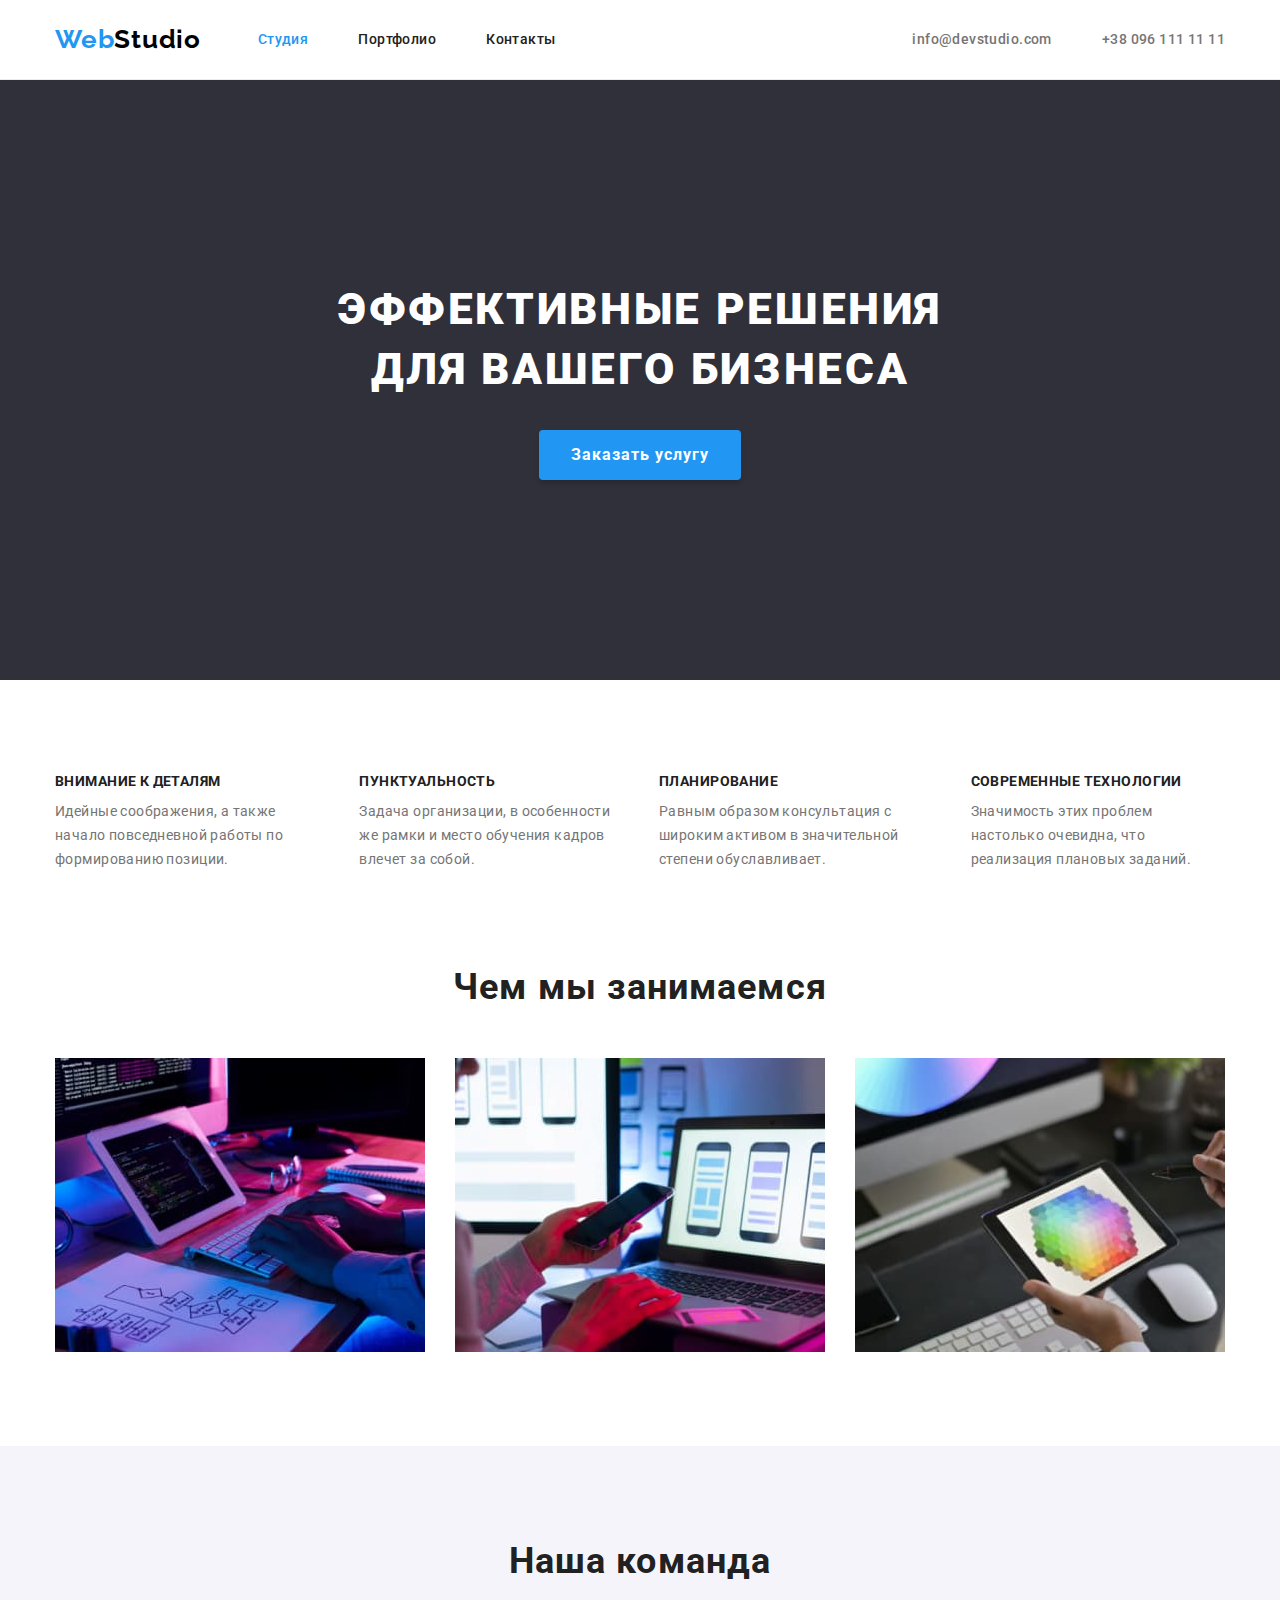
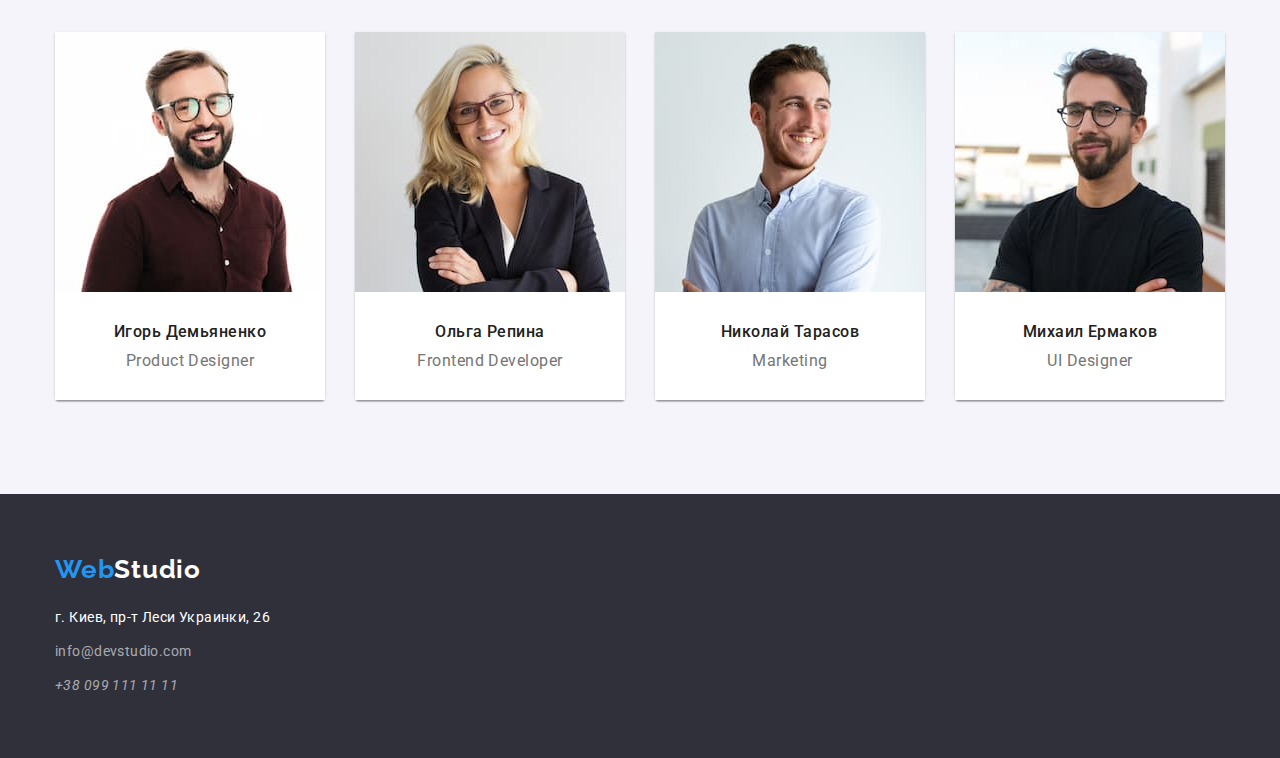
==== index.html @ 9d77cdd5 "started" ====
<!DOCTYPE html>
<html lang="ru">
<head>
    <meta charset="UTF-8">
    <meta http-equiv="X-UA-Compatible" content="IE=edge">
    <meta name="viewport" content="width=device-width, initial-scale=1.0">
    <title>Студия</title>
    <link rel="preconnect" href="https://fonts.googleapis.com">
    <link rel="preconnect" href="https://fonts.gstatic.com" crossorigin>
    <link href="https://fonts.googleapis.com/css2?family=Montserrat:wght@400;700&family=Raleway:wght@700&family=Roboto:wght@400;500;700;900&display=swap" rel="stylesheet">
   <!-- Oleo Script -->
    <link rel="preconnect" href="https://fonts.googleapis.com">
    <link rel="preconnect" href="https://fonts.gstatic.com" crossorigin>
    <link
    href="https://fonts.googleapis.com/css2?family=Montserrat:wght@400;700&family=Oleo+Script:wght@400;700&family=Raleway:wght@700&family=Roboto:wght@400;500;700;900&display=swap"
    rel="stylesheet">
    <link rel="stylesheet" href="https://cdnjs.cloudflare.com/ajax/libs/modern-normalize/1.1.0/modern-normalize.min.css">
    <link rel="stylesheet" href="./css/common.css">
    <link rel="stylesheet" href="./css/main.css">
</head>
<body>
  
<!--Шапка сайта-->
    <header class="page-header">
    <div class="container">
    <a href="/" class="logo">
        <span class="logo-part-one" lang="en">Web</span><span class="logo-part-two" lang="en">Studio</span>
        </a>
    <!--Навигация-->
        
        <nav>
        <ul class="site-nav list">
            <li class="site-nav-item "><a href="" class="site-nav-link current">Студия</a></li>
            <li class="site-nav-item"><a href="./portfolio.html" class="site-nav-link" >Портфолио</a></li>
            <li class="site-nav-item"><a href="" class="site-nav-link" >Контакты</a></li>
            
        </ul>
        </nav>
        <ul class="contacts list">
            <li class="contact"><a href="mailto:info@devstudio.com" class="contact-link" >info@devstudio.com</a></li>
           <li class="contact"><a href="tel:+380961111111" class="contact-link" >+38 096 111 11 11</a></li>
        </ul>
            </div>

    </header>
    <div class="container"></div>
        <main>
    <!--Heroy-->
    
        <section class="hero">
        <div class="container">
            <h1 class="hero-title">
                Эффективные решения для вашего бизнеса
            </h1>
            <button type="button" class="btn-hero"  >Заказать услугу</button>
        </div>  
        </section>
    
<!--Наши преимущества-->
    <section class="features section">
        <div class="container">
        <!--Заголовок под скрытие-->
        <h2 class="visually-hidden">Наши преимущества</h2>
        <ul class="feature-list list">
            <li class="feature-item"><h3 class="feature-title">Внимание к деталям</h3><p class="feature-article">Идейные соображения, а также начало повседневной работы по формированию позиции.</p>
            
            </li>

            <li class="feature-item"> <h3 class="feature-title">Пунктуальность</h3><p class="feature-article">Задача организации, в особенности же рамки и место обучения кадров влечет за собой.</p>
            
            </li>

            <li class="feature-item"><h3 class="feature-title">Планирование</h3><p class="feature-article">Равным образом консультация с широким активом в значительной степени обуславливает.</p>
                
            </li>
            
            <li class="feature-item"><h3 class="feature-title">Современные технологии</h3><p class="feature-article">Значимость этих проблем настолько очевидна, что реализация плановых заданий.</p>
            
            </li>
        </ul>

        </div>
    </section>
<!--Чем мы занимаемся?-->
   <section class="work section">
       <div class="container">
       <h2 class="section-title">
        Чем мы занимаемся
       </h2>
       <ul class="examples list">
           <li class="example-item"><img src="./images/box1.jpg" alt="example-1" width="370"></li>
            <li class="example-item"><img src="./images/box2.jpg" alt="example-2" width="370"></li>
            <li class="example-item"><img src="./images/box3.jpg" alt="example-3" width="370"></li>
       </ul>
        </div>
   </section>
<!--Наша команда-->

   <section class="team section">
       <div class="container">
    <h2 class="section-title">
        Наша команда
    </h2>
        <ul class="teams list">
            <li class="team-item"> <img src="./images/img.jpg" alt="" width="270"><div class="team-content"><h3 class="title">Игорь Демьяненко</h3><p lang="en" class="team-icon">Product Designer</p></div>
             </li>
            <li class="team-item"><img src="./images/img1.jpg" alt="" width="270"><div class="team-content"><h3 class="title">Ольга Репина</h3><p lang="en" class="team-icon">Frontend Developer</p> </div>
            </li>
            <li class="team-item"><img src="./images/img2.jpg" alt="" width="270"><div class="team-content"><h3 class="title">Николай Тарасов</h3><p lang="en" class="team-icon">Marketing</p></div>
            </li>
            <li class="team-item"><img src="./images/img3.jpg" alt="" width="270"><div class="team-content"><h3 class="title">Михаил Ермаков</h3><p lang="en" class="team-icon">UI Designer</p></div>
            </li>
        </ul> 
    </div>
</section>
  
    </main>



<!--Footer-->
<footer class="footer">
    <div class="container">
    <a href="/" class="logo-footer"><span class="logo-part-one" lang="en">Web</span><span class="logo-part-three" lang="en">Studio</span> </a>
<address class="adress">
    <ul class="contacts-footer list">
    <li class="adress-footer"><span>г. Киев, пр-т Леси Украинки, 26</span></li>
    <li class="adress-footer"><a href="mailto:info@devstudio.com" class="contact-footer">info@devstudio.com</a></li>
    <li><a href="tel:+380991111111" class="contact-footer">+38 099 111 11 11</a></li>
    </ul>
    </address>


</div>
</footer>

</body>
</html>
---- css/common.css ----
/* Стили общие */
:root {
    --primary-text-color: #757575;
    --title-text-color: #212121;
    --text-wh-color:#FFFFFF;
    --text-bl-color:#2196F3;
    --accent-color: #2196F3;
    --footer-contacts-color: rgba(255, 255, 255, 0.6);
    --primary-bg-color: #2196F3;
    --primary-bg-white-color: #FFFFFF;
    --primary-bg-grey-color: #2F303A;;
    --primary-bg-btn-color: #F5F4FA;
    --typical-magrin: 50px;
    
}

/* Скидывание стилей */

p,h1,h2,h3,h4,h5,h6 {
    margin: 0;
}

ul {
    margin: 0;
    padding-left: 0;
}

img{
    display: block;
    max-width: 100%;
    height: auto;
}

body {
font-family: 'Roboto', 'Oleo Script', 'sans-serif';
    /* font-style: normal;
    font-weight: 400; */
    font-size: 14px;
    line-height: 1.71;
    letter-spacing: 0.03em;
    background: var(--primary-bg-white-color);
    color: var(--primary-text-color);
   
}


.container {
    width: 1200px;
    padding-left: 15px;
    padding-right: 15px;
    margin: 0 auto;
}
/* Подчеркивание гиперссилок убрал */
a{text-decoration: none;}


.list {
    list-style: none;
    padding: 0;
    margin: 0;
}

.visually-hidden {
    position: absolute;
    white-space: nowrap;
    width: 1px;
    height: 1px;
    overflow: hidden;
    border: 0;
    padding: 0;
    clip: rect(0 0 0 0);
    clip-path: inset(50%);
    margin: -1px;
}

/* WebStudio */
.logo{

    font-family: 'Raleway','Oleo Script','sans';
    font-weight: 700;
    font-size: 26px;
    line-height: 1.19;
    letter-spacing: 0.03em;
}

.logo-part-one {
    color: var(--accent-color);
}
.logo-part-two {
    color: #000000;
}
.logo-part-three {
    color:var(--text-wh-color);
    
}

/* Навигация */

 
.page-header .container{
    display: flex;
    align-items: center;
    justify-content: space-between;
}
.page-header{
    border-bottom:1px solid #ECECEC;

}

.site-nav{
    display: flex;
    align-items: center;
}

.site-nav-link{
    font-weight:500;
    color: var(--title-text-color);
    padding-top: 32px;
    padding-bottom: 32px;
    padding-top: 32px;
    display: block;
    line-height: 1.1
}

.site-nav-item:not(:last-child) {
margin-right: 50px;
}
.site-nav-link:hover,
.site-nav-link:focus {
    color: var(--accent-color);
}
.site-nav-link.current {
    color: var(--primary-bg-color);
}

.contact-link {
    font-weight: 500;
    color: var(--primary-text-color);
}
.contact-link:hover,
.contact-link:focus {
    color: var(--text-bl-color);
}
/* Cекции  */
.section {
    padding: 94px 0;
}

/* footer */

.logo-footer {

    font-family: 'Raleway', 'Oleo Script', 'sans';
    font-weight: 700;
    font-size: 26px;
    line-height: 1.19;
    letter-spacing: 0.03em;
}

.footer{
    background-color: var(--primary-bg-grey-color);
    padding-top: 60px;
    padding-bottom: 60px;
    
    
 
}
.adress-footer{
    font-style: normal;
    font-weight: 400;
    font-size: 14px;
    line-height: 1.71;
    letter-spacing: 0.03em;
    color: var(--primary-bg-white-color);
    margin-bottom: 10px;
}

.contacts.list{
    display: flex;
    margin-left: 300px;
}

.contact-link{}

.contact:not(:last-child){
    margin-right: 50px;
}
.contact-footer{

color: rgba(255, 255, 255, 0.6);
}
.contact-footer:hover,
.contact-footer:focus{
    color: var(--text-bl-color);
}

.contacts-footer{
    display: flex;
    flex-direction: column;
}

.adress-footer:not(:last-child){
 margin-bottom: 10px;   
}

.adress{margin-top: 20px;}
---- css/main.css ----
/* Стили для Index.html */



/* Hero */

.hero{
    background: #2F303A;
    padding-top: 200px;
    padding-bottom: 200px;
    text-align: center;
}
/*   Эффективные решения для вашего бизнеса */
.hero-title{
    font-weight: 900;
    font-size: 44px;
    line-height: 1.36;
    letter-spacing: 0.06em;
    text-transform: uppercase;
    text-align: center;
    color: var(--primary-bg-white-color);
    max-width: 696px;
    margin-bottom: 30px ;
    margin-left: auto;
    margin-right: auto;
   
}
/* Кнопка заказать услугу */

.btn-hero:hover{
    background: #188CE8;
    
}
.btn-hero{
    font-family: inherit;
    font-weight: 700;
    font-size: 16px;
    line-height: 1.88;
    letter-spacing: 0.06em;
    color: var(--text-wh-color);
    background:var(--accent-color);
    box-shadow: 0px 4px 4px rgba(0, 0, 0, 0.15);
    border-radius: 4px;
    cursor: pointer;
    min-width:width: 200px;
    height: 50px;
    padding-left:32px;
    padding-right: 32px;
    border:0;   
}



/* Наши преимущества */
.feature-list {
    display: flex;
    justify-content: center;
    gap: 30px;
}

.feature-item{
    flex-basis:calc((100%-90px)/4);
   
}

.feature-title{
    
        font-weight: 700;
        font-size: 14px;
        line-height: 1.14;
        letter-spacing: 0.03em;
        text-transform: uppercase;
        color: var(--title-text-color);
        margin-bottom: 10px;
}




.work.section{
    padding-top: 0;
}

/* --Чем мы занимаемся?, Наша команда*/
.section-title{
        font-weight: 700;
        font-size: 36px;
        line-height: 1.17;
        letter-spacing: 0.03em;
        color: var(--title-text-color);
        margin-bottom: 50px;
        text-align: center;


}


.examples.list{
    text-align: center;  
    display: flex;}


.example-item{
flex-basis: calc((100%-90px)/3);
}
.example-item:not(:last-child){
    margin-right: 30px;
}




/* Команда */
.team{
    background-color: #F5F4FA;;
}


.teams{
    display: flex;
    justify-content: center;
    margin-right: -30px;
}

.team-item {
    flex-basis: calc((100%-120px)/4);
    margin-right: 30px;
    box-shadow: 0px 1px 3px rgba(0, 0, 0, 0.12), 0px 1px 1px rgba(0, 0, 0, 0.14), 0px 2px 1px rgba(0, 0, 0, 0.2);
    border-radius: 0px 0px 4px 4px;
}
.teams.list .title{
    font-weight: 500;
    font-size: 16px;
    line-height: 1.19;
    letter-spacing: 0.03em;
    color: var(--title-text-color);
    margin-bottom: 10px;
}
.teams.list{
    text-align: center;
    display: flex;
}
.team-item:not(:last-child){
margin-right: 30px;
}

.teams .team-icon{
    font-size: 16px;
    line-height: 1.19;
    letter-spacing: 0.03em;
}



.team-content{
    padding-top: 30px;
    padding-bottom: 30px;
    background-color: #FFFFFF;
}
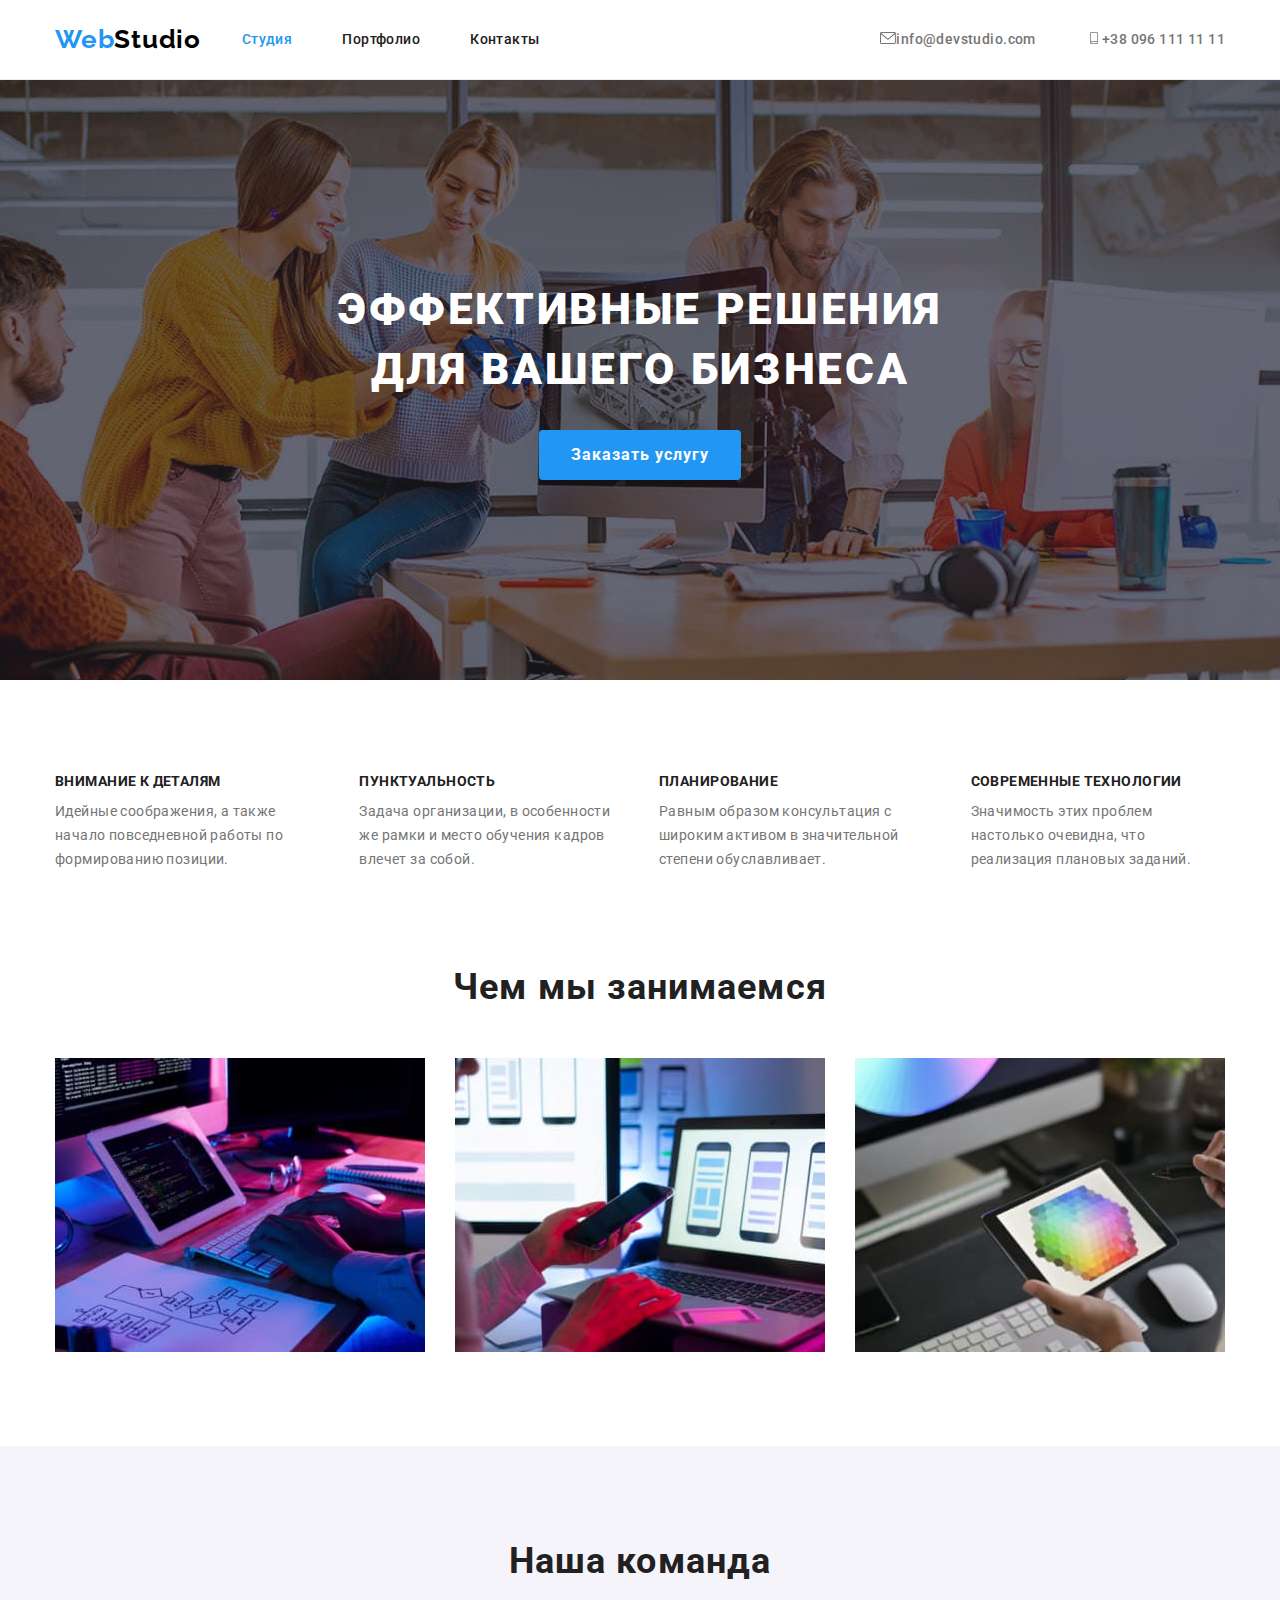
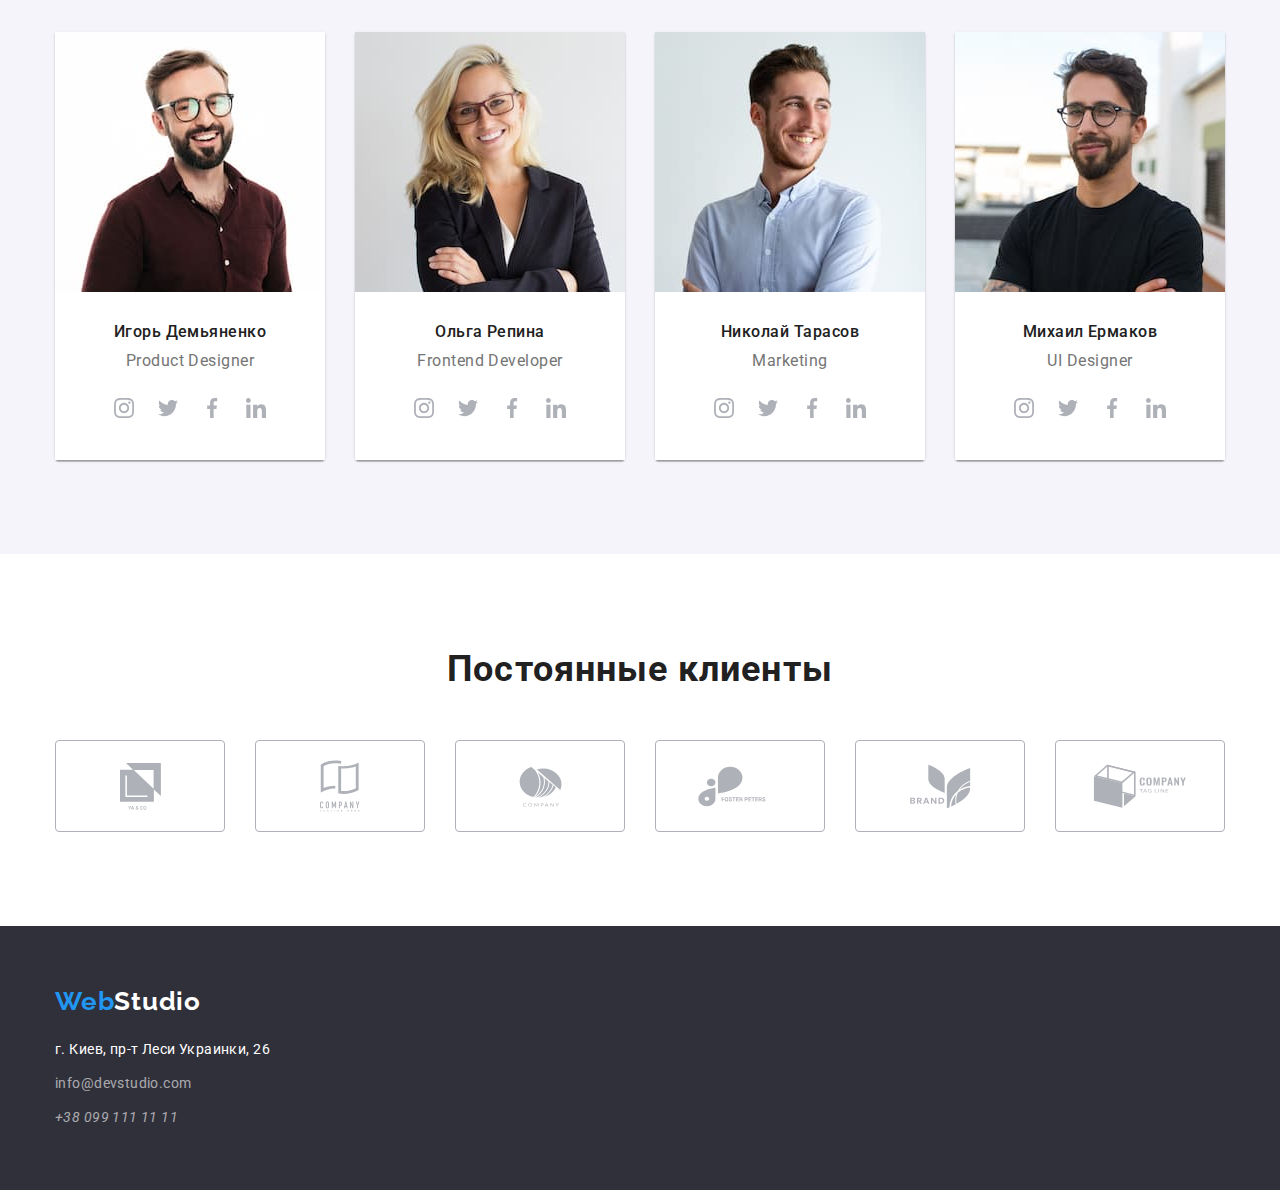
==== commit a95be877: "updated" ====
--- a/index.html
+++ b/index.html
@@ -37,8 +37,8 @@
         </ul>
         </nav>
         <ul class="contacts list">
-            <li class="contact"><a href="mailto:info@devstudio.com" class="contact-link" >info@devstudio.com</a></li>
-           <li class="contact"><a href="tel:+380961111111" class="contact-link" >+38 096 111 11 11</a></li>
+            <li class="contact"><a href="mailto:info@devstudio.com" class="contact-link" ><svg class="contact-link-icon" width="16" height="12"><use href="./images/icons.svg#icon-envelope-hover"></use></svg>info@devstudio.com</a></li>
+            <li class="contact"><a href="tel:+380961111111" class="contact-link" ><svg class="contact-link-icon" width="16" height="12"><use href="./images/icons.svg#icon-smartphone"></use></svg>+38 096 111 11 11</a></li>
         </ul>
             </div>
 
@@ -102,15 +102,120 @@
         Наша команда
     </h2>
         <ul class="teams list">
-            <li class="team-item"> <img src="./images/img.jpg" alt="" width="270"><div class="team-content"><h3 class="title">Игорь Демьяненко</h3><p lang="en" class="team-icon">Product Designer</p></div>
-             </li>
-            <li class="team-item"><img src="./images/img1.jpg" alt="" width="270"><div class="team-content"><h3 class="title">Ольга Репина</h3><p lang="en" class="team-icon">Frontend Developer</p> </div>
-            </li>
-            <li class="team-item"><img src="./images/img2.jpg" alt="" width="270"><div class="team-content"><h3 class="title">Николай Тарасов</h3><p lang="en" class="team-icon">Marketing</p></div>
-            </li>
-            <li class="team-item"><img src="./images/img3.jpg" alt="" width="270"><div class="team-content"><h3 class="title">Михаил Ермаков</h3><p lang="en" class="team-icon">UI Designer</p></div>
+            <li class="team-item">
+                <img src="./images/img.jpg" alt="" width="270">
+                <div class="team-content">
+                    <h3 class="title">Игорь Демьяненко</h3>
+                    <p lang="en" class="team-icon">Product Designer</p>
+                    <ul class="team-list-soc list">
+                        <li class="team-soc-item">
+                            <a href="" class="team-soc-link link">
+                                <svg class="team-icon" width="20" height="20">
+                                    <use href="./images/icons.svg#icon-instagram-team1"></use>
+                                </svg>
+                            </a>
+                        </li>
+                        <li class="team-soc-item"><a href="" class="team-soc-link link"><svg class="team-icon" width="20" height="20">
+                                    <use href="./images/icons.svg#icon-twitter-team2"></use>
+                                </svg></a></li>
+                        <li class="team-soc-item"><a href="" class="team-soc-link link"><svg class="team-icon" width="20" height="20">
+                                    <use href="./images/icons.svg#icon-facebook-team3"></use>
+                                </svg></a></li>
+                        <li class="team-soc-item"><a href="" class="team-soc-link link"><svg class="team-icon" width="20" height="20">
+                                    <use href="./images/icons.svg#icon-linkedin-team-4"></use>
+                                </svg>
+                            </a>
+                        </li>
+                    </ul>
+                </div>
+            </li>
+            <li class="team-item">
+                <img src="./images/img1.jpg" alt="" width="270">
+                <div class="team-content">
+                    <h3 class="title">Ольга Репина</h3>
+                    <p lang="en" class="team-icon">Frontend Developer</p> 
+                    <ul class="team-list-soc list">
+                        <li class="team-soc-item">
+                            <a href="" class="team-soc-link link">
+                                <svg class="team-icon" width="20" height="20">
+                                    <use href="./images/icons.svg#icon-instagram-team1"></use>
+                                </svg>
+                            </a>
+                        </li>
+                        <li class="team-soc-item"><a href="" class="team-soc-link link"><svg class="team-icon" width="20" height="20">
+                                    <use href="./images/icons.svg#icon-twitter-team2"></use>
+                                </svg></a></li>
+                        <li class="team-soc-item"><a href="" class="team-soc-link link"><svg class="team-icon" width="20" height="20">
+                                    <use href="./images/icons.svg#icon-facebook-team3"></use>
+                                </svg></a></li>
+                        <li class="team-soc-item"><a href="" class="team-soc-link link"><svg class="team-icon" width="20" height="20">
+                                    <use href="./images/icons.svg#icon-linkedin-team-4"></use>
+                                </svg></a></li>
+                    </ul> </div>
+            </li>
+            <li class="team-item">
+                <img src="./images/img2.jpg" alt="" width="270">
+                <div class="team-content">
+                    <h3 class="title">Николай Тарасов</h3>
+                    <p lang="en" class="team-icon">Marketing</p> 
+                    <ul class="team-list-soc list">
+                        <li class="team-soc-item">
+                            <a href="" class="team-soc-link link">
+                                <svg class="team-icon" width="20" height="20">
+                                    <use href="./images/icons.svg#icon-instagram-team1"></use>
+                                </svg>
+                            </a>
+                        </li>
+                        <li class="team-soc-item"><a href="" class="team-soc-link link"><svg class="team-icon" width="20" height="20">
+                                    <use href="./images/icons.svg#icon-twitter-team2"></use>
+                                </svg></a></li>
+                        <li class="team-soc-item"><a href="" class="team-soc-link link"><svg class="team-icon" width="20" height="20">
+                                    <use href="./images/icons.svg#icon-facebook-team3"></use>
+                                </svg></a></li>
+                        <li class="team-soc-item"><a href="" class="team-soc-link link"><svg class="team-icon" width="20" height="20">
+                                    <use href="./images/icons.svg#icon-linkedin-team-4"></use>
+                                </svg></a></li>
+                    </ul></div>
+            </li>
+            <li class="team-item">
+                <img src="./images/img3.jpg" alt="" width="270">
+                <div class="team-content">
+                    <h3 class="title">Михаил Ермаков</h3>
+                    <p lang="en" class="team-icon">UI Designer</p> <ul class="team-list-soc list">
+                        <li class="team-soc-item">
+                            <a href="" class="team-soc-link link">
+                                <svg class="team-icon" width="20" height="20">
+                                    <use href="./images/icons.svg#icon-instagram-team1"></use>
+                                </svg>
+                            </a>
+                        </li>
+                        <li class="team-soc-item"><a href="" class="team-soc-link link"><svg class="team-icon" width="20" height="20">
+                                    <use href="./images/icons.svg#icon-twitter-team2"></use>
+                                </svg></a></li>
+                        <li class="team-soc-item"><a href="" class="team-soc-link link"><svg class="team-icon" width="20" height="20">
+                                    <use href="./images/icons.svg#icon-facebook-team3"></use>
+                                </svg></a></li>
+                        <li class="team-soc-item"><a href="" class="team-soc-link link"><svg class="team-icon" width="20" height="20">
+                                    <use href="./images/icons.svg#icon-linkedin-team-4"></use>
+                                </svg></a></li>
+                    </ul></div>
             </li>
         </ul> 
+     
+        
+    </div>
+</section>
+<section class="client section">
+    <div class="container">
+        <h2 class="section-title">Постоянные клиенты</h2>
+    <ul class="clients list">
+        <li class="client-item"><a href="" class="client-item-link link"><svg class="client-icon" width="41" height="47"><use href="./images/icons.svg#icon-client1"></use></svg></a></li>
+        <li class="client-item"><a href="" class="client-item-link link"><svg class="client-icon" width="40" height="52"><use href="./images/icons.svg#icon-client2"></use></svg></a></li>
+        <li class="client-item"><a href="" class="client-item-link link"><svg class="client-icon" width="43" height="41"><use href="./images/icons.svg#icon-client3"></use></svg></a></li>
+        <li class="client-item"><a href="" class="client-item-link link"><svg class="client-icon" width="84" height="41"><use href="./images/icons.svg#icon-client4"></use></svg></a></li>
+        <li class="client-item"><a href="" class="client-item-link link"><svg class="client-icon" width="63" height="45"><use href="./images/icons.svg#icon-client5"></use></svg></a></li>
+        <li class="client-item"><a href="" class="client-item-link link"><svg class="client-icon" width="94" height="44"><use href="./images/icons.svg#icon-client6"></use></svg></a></li>
+    </ul>
     </div>
 </section>
   
--- a/css/common.css
+++ b/css/common.css
@@ -141,6 +141,8 @@
 .contact-link:focus {
     color: var(--text-bl-color);
 }
+
+
 /* Cекции  */
 .section {
     padding: 94px 0;
--- a/css/main.css
+++ b/css/main.css
@@ -5,7 +5,11 @@
 /* Hero */
 
 .hero{
-    background: #2F303A;
+    background-image:linear-gradient(rgba(47, 48, 58, 0.4),
+    rgba(47, 48, 58, 0.4)), url(../images/background-hero.jpg);
+    background-repeat: no-repeat;
+    background-position: center;
+    background-size: cover;
     padding-top: 200px;
     padding-bottom: 200px;
     text-align: center;
@@ -23,7 +27,6 @@
     margin-bottom: 30px ;
     margin-left: auto;
     margin-right: auto;
-   
 }
 /* Кнопка заказать услугу */
 
@@ -156,4 +159,77 @@
     padding-top: 30px;
     padding-bottom: 30px;
     background-color: #FFFFFF;
-} +} 
+/* Постоянные клиенты */
+
+.clients.list{
+    display: flex;
+    justify-content: space-between;
+   
+}
+
+.client-item{
+    display: flex;
+    width: 170px;
+    height: 92px;
+    gap: 30px;
+    border: 1px solid #AFB1B8;
+    border-radius: 4px;
+    justify-content: center;
+    align-items: center;
+}
+
+.client-item:hover,.client-item:focus{
+    border: 1px solid #2196F3;
+    border-radius: 4px;
+}
+
+.client-item-link{
+    display: flex;
+    justify-content: center;
+    align-items: center;
+    width: 100%;
+    height: 100%;
+  
+}
+
+.team-list-soc.list{
+    display: flex;
+    justify-content: center;
+    align-items: center;
+    margin-top: 16px;
+
+}
+
+.team-soc-item{
+    width: 44px;
+    height: 44px;
+     gap: 10px;
+    display: flex;
+    justify-content: center;
+     align-items: center;
+    
+}
+.team-soc-link:hover,
+.team-soc-link:focus{
+    background-color: var(--accent-color);
+    border-radius: 50px;
+}
+.team-soc-link:hover .team-icon,
+.team-soc-link:focus .team-icon{
+    fill: #FFFFFF;
+}
+
+
+
+.team-soc-link.link{
+    display: flex;
+    justify-content: center;
+    align-items: center;
+    width: 100%;
+    height: 100%;
+}
+
+.team-icon{
+    fill: #AFB1B8;
+}
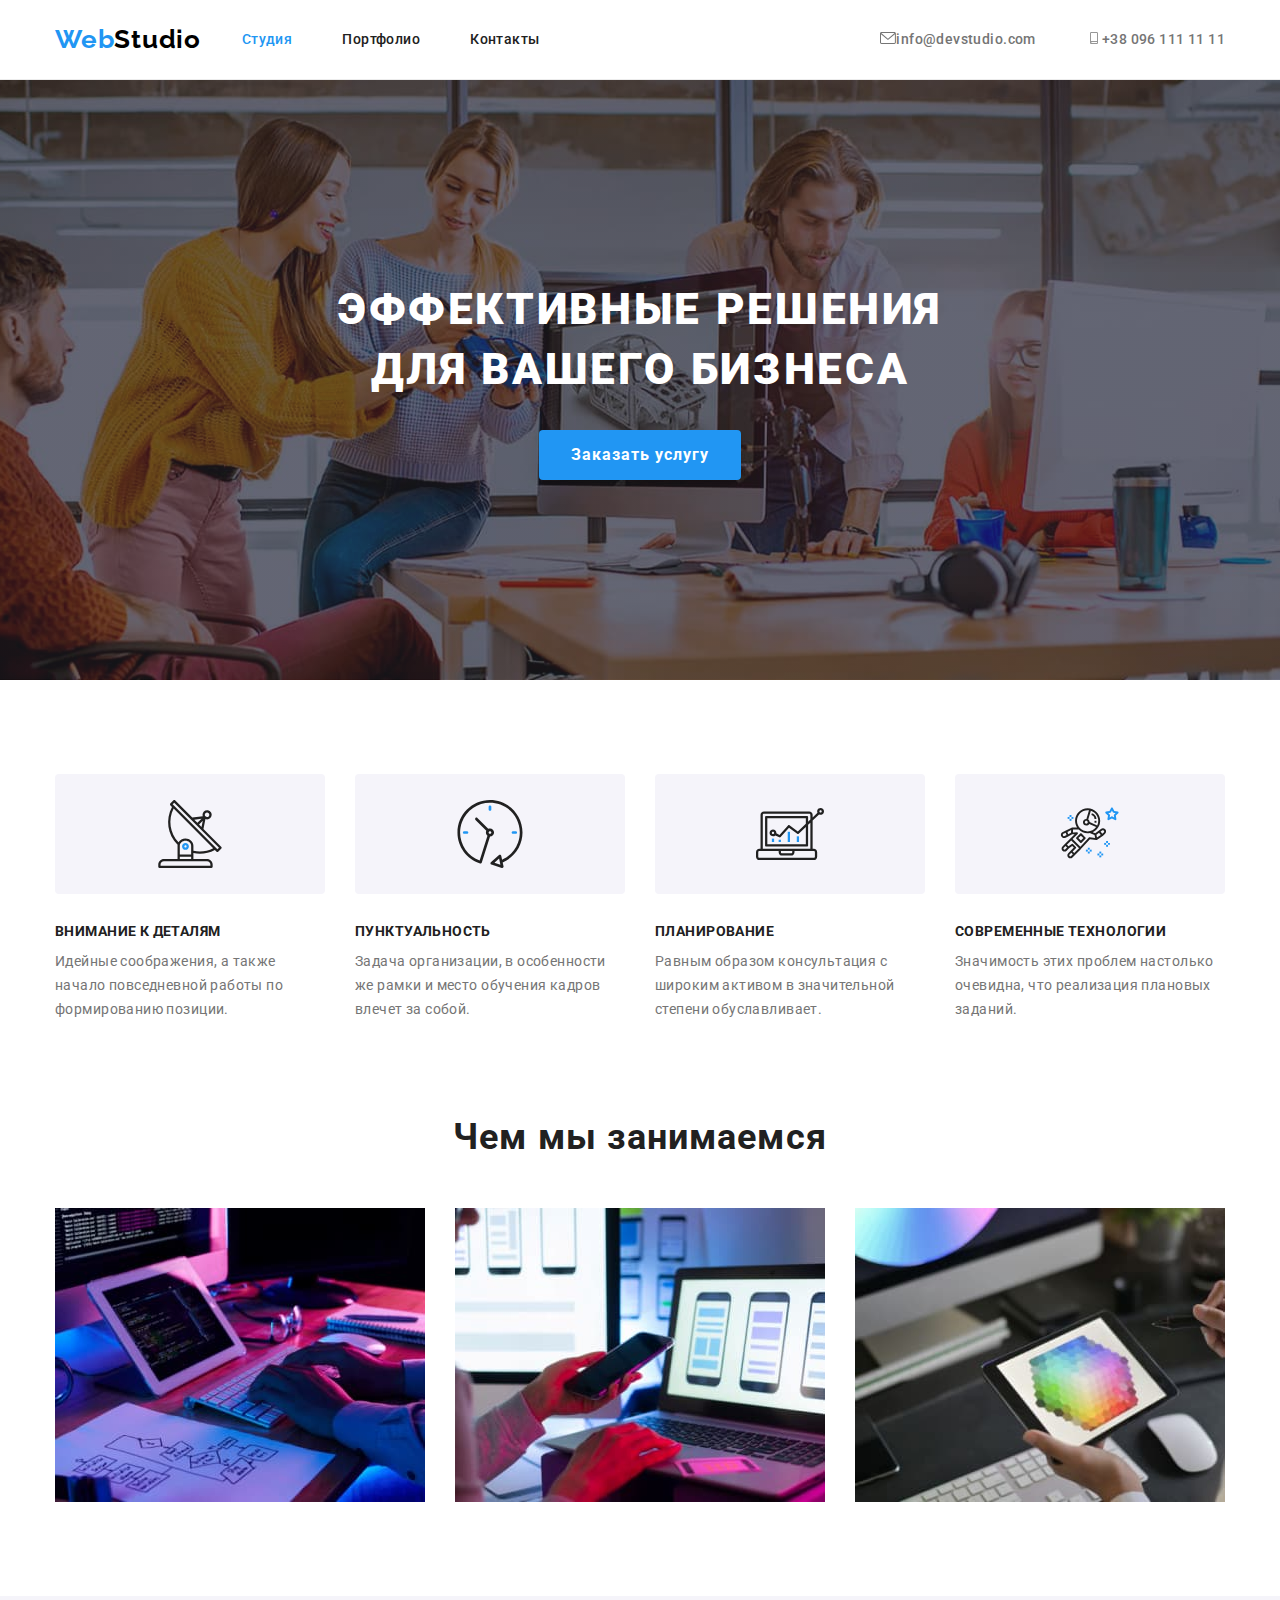
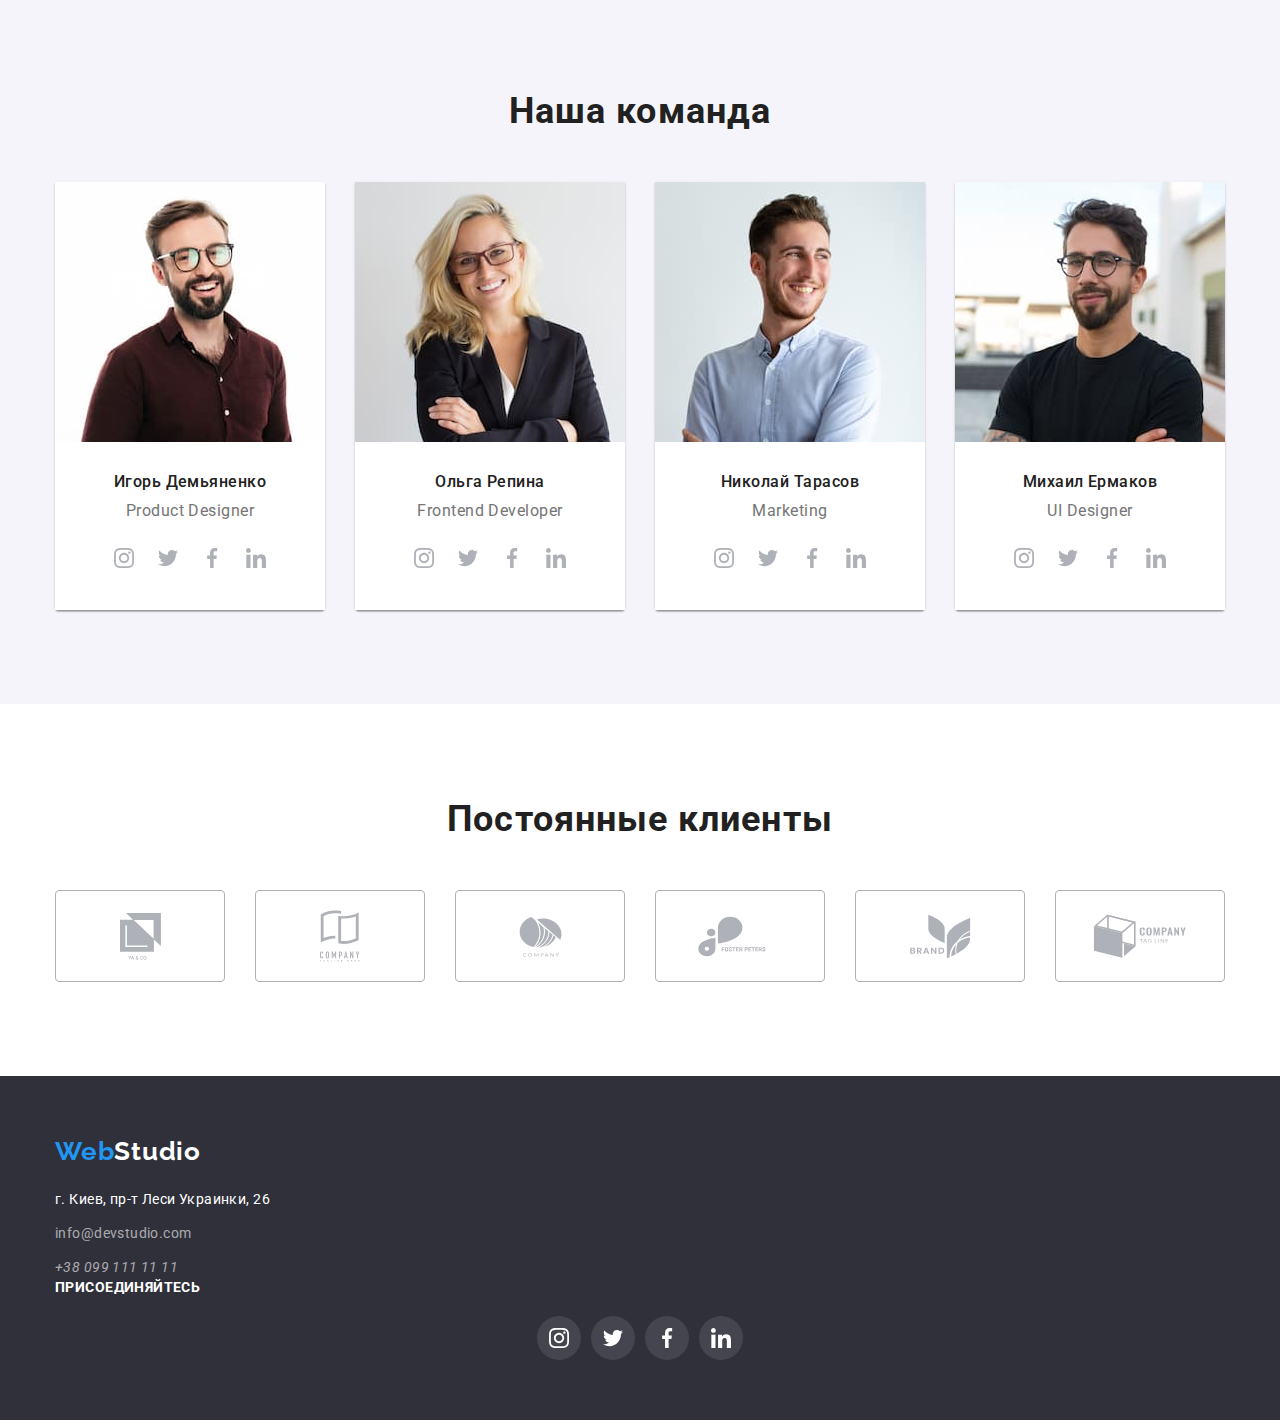
==== commit c257bf14: "updated" ====
--- a/index.html
+++ b/index.html
@@ -62,19 +62,45 @@
         <!--Заголовок под скрытие-->
         <h2 class="visually-hidden">Наши преимущества</h2>
         <ul class="feature-list list">
-            <li class="feature-item"><h3 class="feature-title">Внимание к деталям</h3><p class="feature-article">Идейные соображения, а также начало повседневной работы по формированию позиции.</p>
-            
-            </li>
-
-            <li class="feature-item"> <h3 class="feature-title">Пунктуальность</h3><p class="feature-article">Задача организации, в особенности же рамки и место обучения кадров влечет за собой.</p>
-            
-            </li>
-
-            <li class="feature-item"><h3 class="feature-title">Планирование</h3><p class="feature-article">Равным образом консультация с широким активом в значительной степени обуславливает.</p>
+            <li class="feature-item">
+                <div class="feature-bg">
+                    <svg class="feature-icon" widtht="65" height="70"><use href="./images/icons.svg#icon-antenna-1"></use></svg>
+                </div>
+                <h3 class="feature-title">Внимание к деталям</h3>
+                <p class="feature-article">Идейные соображения, а также начало повседневной работы по формированию позиции.</p>
+            
+            </li>
+
+            <li class="feature-item">
+                <div class="feature-bg">
+                    <svg class="feature-icon" widtht="67" height="70">
+                        <use href="./images/icons.svg#icon-clock-1"></use>
+                    </svg>
+                </div>
+                 <h3 class="feature-title">Пунктуальность</h3>
+                 <p class="feature-article">Задача организации, в особенности же рамки и место обучения кадров влечет за собой.</p>
+            
+            </li>
+
+            <li class="feature-item">
+                <div class="feature-bg">
+                    <svg class="feature-icon" widtht="70" height="70">
+                        <use href="./images/icons.svg#icon-diagram-1"></use>
+                    </svg>
+                </div>
+                <h3 class="feature-title">Планирование</h3>
+                <p class="feature-article">Равным образом консультация с широким активом в значительной степени обуславливает.</p>
                 
             </li>
             
-            <li class="feature-item"><h3 class="feature-title">Современные технологии</h3><p class="feature-article">Значимость этих проблем настолько очевидна, что реализация плановых заданий.</p>
+            <li class="feature-item">
+                <div class="feature-bg">
+                    <svg class="feature-icon" widtht="55" height="61">
+                        <use href="./images/icons.svg#icon-astronaut-1"></use>
+                    </svg>
+                </div>
+                <h3 class="feature-title">Современные технологии</h3>
+                <p class="feature-article">Значимость этих проблем настолько очевидна, что реализация плановых заданий.</p>
             
             </li>
         </ul>
@@ -209,12 +235,42 @@
     <div class="container">
         <h2 class="section-title">Постоянные клиенты</h2>
     <ul class="clients list">
-        <li class="client-item"><a href="" class="client-item-link link"><svg class="client-icon" width="41" height="47"><use href="./images/icons.svg#icon-client1"></use></svg></a></li>
-        <li class="client-item"><a href="" class="client-item-link link"><svg class="client-icon" width="40" height="52"><use href="./images/icons.svg#icon-client2"></use></svg></a></li>
-        <li class="client-item"><a href="" class="client-item-link link"><svg class="client-icon" width="43" height="41"><use href="./images/icons.svg#icon-client3"></use></svg></a></li>
-        <li class="client-item"><a href="" class="client-item-link link"><svg class="client-icon" width="84" height="41"><use href="./images/icons.svg#icon-client4"></use></svg></a></li>
-        <li class="client-item"><a href="" class="client-item-link link"><svg class="client-icon" width="63" height="45"><use href="./images/icons.svg#icon-client5"></use></svg></a></li>
-        <li class="client-item"><a href="" class="client-item-link link"><svg class="client-icon" width="94" height="44"><use href="./images/icons.svg#icon-client6"></use></svg></a></li>
+        <li class="client-item">
+            <a href="" class="client-item-link link">
+                <svg class="client-icon" width="41" height="47">
+                    <use href="./images/icons.svg#icon-client1">
+                        
+                    </use></svg></a></li>
+        <li class="client-item">
+            <a href="" class="client-item-link link">
+                <svg class="client-icon" width="40" height="52">
+                    <use href="./images/icons.svg#icon-client2">
+                        
+                    </use></svg></a></li>
+        <li class="client-item">
+            <a href="" class="client-item-link link">
+                <svg class="client-icon" width="43" height="41">
+                    <use href="./images/icons.svg#icon-client3">
+                        
+                    </use></svg></a></li>
+        <li class="client-item">
+            <a href="" class="client-item-link link">
+                <svg class="client-icon" width="84" height="41">
+                    <use href="./images/icons.svg#icon-client4">
+                        
+                    </use></svg></a></li>
+        <li class="client-item">
+            <a href="" class="client-item-link link">
+                <svg class="client-icon" width="63" height="45">
+                    <use href="./images/icons.svg#icon-client5">
+                        
+                    </use></svg></a></li>
+        <li class="client-item">
+            <a href="" class="client-item-link link">
+                <svg class="client-icon" width="94" height="44">
+                    <use href="./images/icons.svg#icon-client6">
+                        
+                    </use></svg></a></li>
     </ul>
     </div>
 </section>
@@ -224,19 +280,55 @@
 
 
 <!--Footer-->
+
 <footer class="footer">
-    <div class="container">
+<div class="container">
+    <div class="one">
+  
     <a href="/" class="logo-footer"><span class="logo-part-one" lang="en">Web</span><span class="logo-part-three" lang="en">Studio</span> </a>
-<address class="adress">
+    <address class="adress">
     <ul class="contacts-footer list">
     <li class="adress-footer"><span>г. Киев, пр-т Леси Украинки, 26</span></li>
     <li class="adress-footer"><a href="mailto:info@devstudio.com" class="contact-footer">info@devstudio.com</a></li>
     <li><a href="tel:+380991111111" class="contact-footer">+38 099 111 11 11</a></li>
     </ul>
     </address>
-
+   
+    
+    </div>
+
+    <div class="two">
+    <h3 class="footer-soc-title">Присоединяйтесь</h3>
+        <ul class="footer-soc list">
+            <li class="footer-soc-item">
+                <a href="" class="footer-soc-link">
+                    <svg class="footer-soc-icon" widtht="20" height="20">
+                        <use href="./images/icons.svg#icon-instagram-footer-1">
+
+                        </use> </svg></a></li>
+            <li class="footer-soc-item">
+                <a href="" class="footer-soc-link">
+                    <svg class="footer-soc-icon" widtht="20" height="20">
+                        <use href="./images/icons.svg#icon-twitter-footer-2">
+
+                        </use> </svg></a></li>
+            <li class="footer-soc-item">
+                <a href="" class="footer-soc-link">
+                    <svg class="footer-soc-icon" widtht="20" height="20">
+                        <use href="./images/icons.svg#icon-facebook-footer-3">
+
+                        </use> </svg></a></li>
+            <li class="footer-soc-item">
+                <a href="" class="footer-soc-link">
+                    <svg class="footer-soc-icon" widtht="20" height="20">
+                        <use href="./images/icons.svg#icon-linkedin-footer-4">
+
+                        </use> </svg></a></li>
+        </ul>
+        </div>
 
 </div>
+
 </footer>
 
 </body>
--- a/css/common.css
+++ b/css/common.css
@@ -163,6 +163,7 @@
     background-color: var(--primary-bg-grey-color);
     padding-top: 60px;
     padding-bottom: 60px;
+    /* display: flex; */
     
     
  
@@ -207,4 +208,68 @@
 
 .adress{margin-top: 20px;}
 
-
+.footer-soc-cont{
+
+   display: block;
+   width: 206px;
+}
+
+
+
+.footer-soc-title{
+    color: var(--text-wh-color);
+        font-weight: 700;
+        font-size: 14px;
+        line-height: 1.14;
+        letter-spacing: 0.03em;
+        text-transform: uppercase;
+        margin-bottom: 20px;
+}
+
+.footer-soc.list{
+    display: flex;
+    justify-content: center;
+    align-items: center;
+    gap: 10px;
+}
+
+.footer-soc-item{
+    display: flex;
+    align-items: center;
+    border-radius: 50px;
+    width: 44px;
+    height: 44px;
+    background: rgba(255, 255, 255, 0.1);
+}
+
+
+.footer-soc-link{
+    display: flex;
+    justify-content: center;
+    align-items: center;
+    width: 100%;
+    height: 100%;
+}
+
+.footer-soc-icon{
+    fill: white;
+}
+
+.footer-soc-link:hover,
+.footer-soc-link:focus {
+    background-color: var(--accent-color);
+    border-radius: 50px;
+}
+
+/* Попытка */
+.footer{
+    display: flex;
+}
+
+.one{
+    display: block;
+}
+
+.two{
+    display: block;
+}--- a/css/main.css
+++ b/css/main.css
@@ -78,6 +78,20 @@
 }
 
 
+.feature-bg{
+    display:flex;
+    justify-content: center;
+    align-items: center;
+    background: #F5F4FA;
+    border-radius: 4px;
+    width: 270px;
+    height: 120px;
+    padding: 25px 101px;
+    margin-bottom: 30px;
+}
+
+.feature-icon{}
+
 
 
 .work.section{
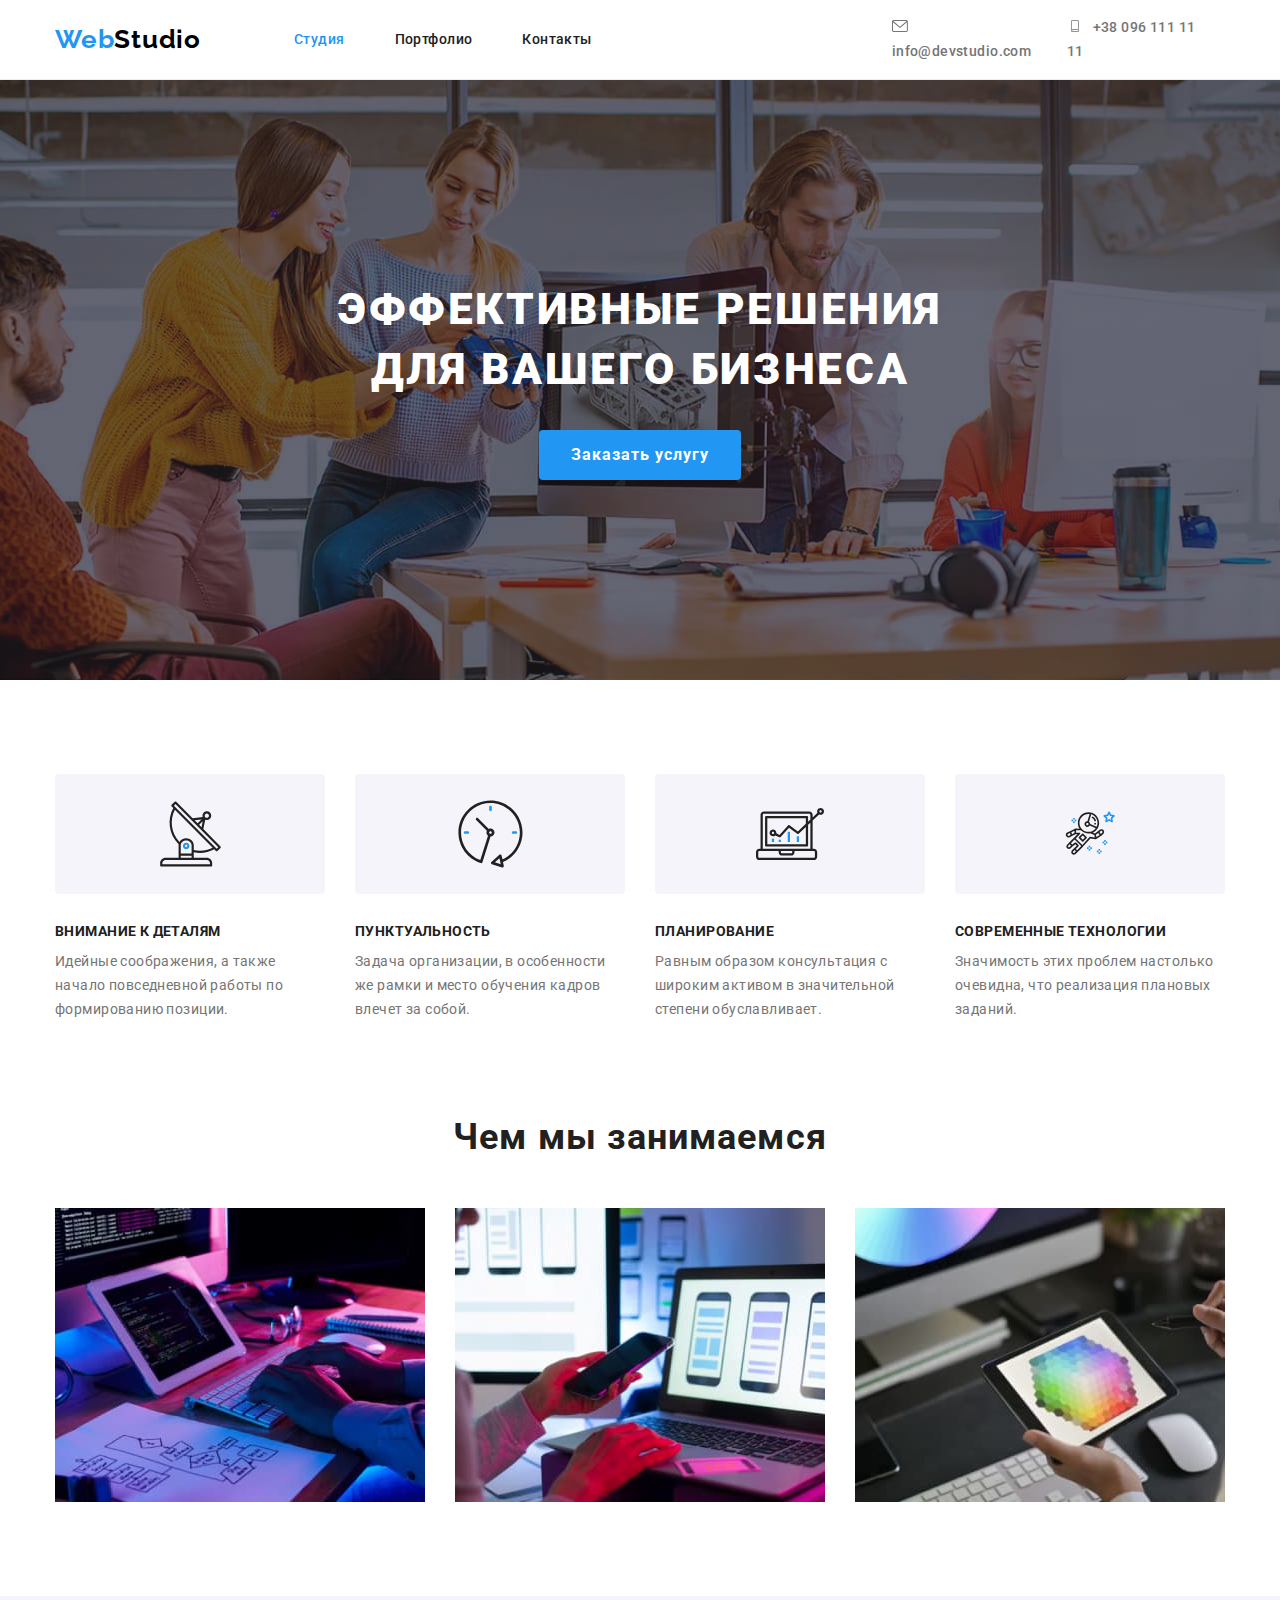
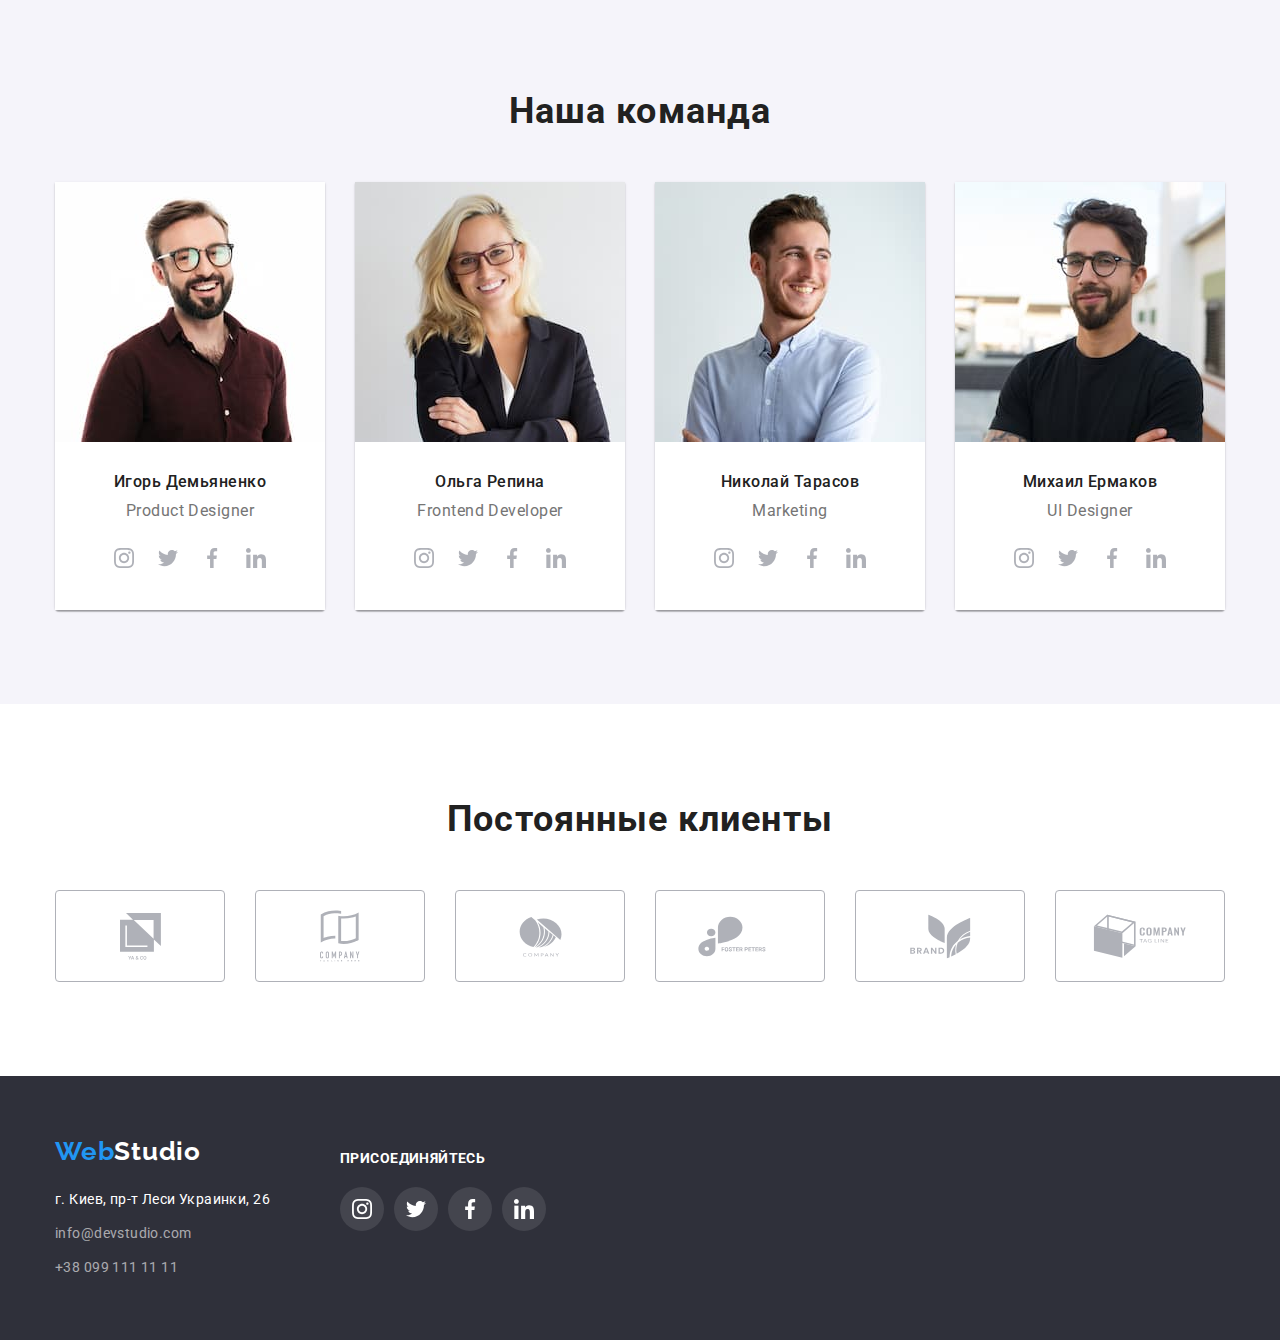
==== commit 0c301337: "updated" ====
--- a/index.html
+++ b/index.html
@@ -64,7 +64,7 @@
         <ul class="feature-list list">
             <li class="feature-item">
                 <div class="feature-bg">
-                    <svg class="feature-icon" widtht="65" height="70"><use href="./images/icons.svg#icon-antenna-1"></use></svg>
+                    <svg class="feature-icon" width="65" height="70"><use href="./images/icons.svg#icon-antenna-1"></use></svg>
                 </div>
                 <h3 class="feature-title">Внимание к деталям</h3>
                 <p class="feature-article">Идейные соображения, а также начало повседневной работы по формированию позиции.</p>
@@ -73,7 +73,7 @@
 
             <li class="feature-item">
                 <div class="feature-bg">
-                    <svg class="feature-icon" widtht="67" height="70">
+                    <svg class="feature-icon" width="67" height="70">
                         <use href="./images/icons.svg#icon-clock-1"></use>
                     </svg>
                 </div>
@@ -84,7 +84,7 @@
 
             <li class="feature-item">
                 <div class="feature-bg">
-                    <svg class="feature-icon" widtht="70" height="70">
+                    <svg class="feature-icon" width="70" height="70">
                         <use href="./images/icons.svg#icon-diagram-1"></use>
                     </svg>
                 </div>
@@ -95,7 +95,7 @@
             
             <li class="feature-item">
                 <div class="feature-bg">
-                    <svg class="feature-icon" widtht="55" height="61">
+                    <svg class="feature-icon" width="55" height="61">
                         <use href="./images/icons.svg#icon-astronaut-1"></use>
                     </svg>
                 </div>
@@ -283,50 +283,53 @@
 
 <footer class="footer">
 <div class="container">
-    <div class="one">
-  
-    <a href="/" class="logo-footer"><span class="logo-part-one" lang="en">Web</span><span class="logo-part-three" lang="en">Studio</span> </a>
+
+ 
+        
+       
+<div class="logo-footer-container">
+       <a href="/" class="logo-footer"><span class="logo-part-one" lang="en">Web</span><span class="logo-part-three" lang="en">Studio</span> </a>
     <address class="adress">
-    <ul class="contacts-footer list">
-    <li class="adress-footer"><span>г. Киев, пр-т Леси Украинки, 26</span></li>
-    <li class="adress-footer"><a href="mailto:info@devstudio.com" class="contact-footer">info@devstudio.com</a></li>
-    <li><a href="tel:+380991111111" class="contact-footer">+38 099 111 11 11</a></li>
+        <ul class="contacts-footer list">
+            <li class="adress-footer"><span>г. Киев, пр-т Леси Украинки, 26</span></li>
+            <li class="adress-footer"><a href="mailto:info@devstudio.com" class="contact-footer">info@devstudio.com</a></li>
+            <li><a href="tel:+380991111111" class="contact-footer">+38 099 111 11 11</a></li>
     </ul>
     </address>
+</div>
    
     
-    </div>
-
-    <div class="two">
+  
+
+<div class="soc">
     <h3 class="footer-soc-title">Присоединяйтесь</h3>
         <ul class="footer-soc list">
             <li class="footer-soc-item">
                 <a href="" class="footer-soc-link">
-                    <svg class="footer-soc-icon" widtht="20" height="20">
+                    <svg class="footer-soc-icon" width="20" height="20">
                         <use href="./images/icons.svg#icon-instagram-footer-1">
 
                         </use> </svg></a></li>
             <li class="footer-soc-item">
                 <a href="" class="footer-soc-link">
-                    <svg class="footer-soc-icon" widtht="20" height="20">
+                    <svg class="footer-soc-icon" width="20" height="20">
                         <use href="./images/icons.svg#icon-twitter-footer-2">
 
                         </use> </svg></a></li>
             <li class="footer-soc-item">
                 <a href="" class="footer-soc-link">
-                    <svg class="footer-soc-icon" widtht="20" height="20">
+                    <svg class="footer-soc-icon" width="20" height="20">
                         <use href="./images/icons.svg#icon-facebook-footer-3">
 
                         </use> </svg></a></li>
             <li class="footer-soc-item">
                 <a href="" class="footer-soc-link">
-                    <svg class="footer-soc-icon" widtht="20" height="20">
+                    <svg class="footer-soc-icon" width="20" height="20">
                         <use href="./images/icons.svg#icon-linkedin-footer-4">
 
                         </use> </svg></a></li>
         </ul>
-        </div>
-
+</div>
 </div>
 
 </footer>
--- a/css/common.css
+++ b/css/common.css
@@ -81,6 +81,7 @@
     font-size: 26px;
     line-height: 1.19;
     letter-spacing: 0.03em;
+    margin-right: 93px;
 }
 
 .logo-part-one {
@@ -100,7 +101,6 @@
 .page-header .container{
     display: flex;
     align-items: center;
-    justify-content: space-between;
 }
 .page-header{
     border-bottom:1px solid #ECECEC;
@@ -110,6 +110,7 @@
 .site-nav{
     display: flex;
     align-items: center;
+    margin-right: 300px;
 }
 
 .site-nav-link{
@@ -133,6 +134,10 @@
     color: var(--primary-bg-color);
 }
 
+
+.contact-link-icon{
+    margin-right: 10px;
+}
 .contact-link {
     font-weight: 500;
     color: var(--primary-text-color);
@@ -163,7 +168,6 @@
     background-color: var(--primary-bg-grey-color);
     padding-top: 60px;
     padding-bottom: 60px;
-    /* display: flex; */
     
     
  
@@ -180,17 +184,16 @@
 
 .contacts.list{
     display: flex;
-    margin-left: 300px;
-}
-
-.contact-link{}
-
-.contact:not(:last-child){
-    margin-right: 50px;
-}
+}
+
+.contacts.list .contact {
+    margin-right: 10px;
+}
+
 .contact-footer{
 
 color: rgba(255, 255, 255, 0.6);
+font-style: normal;
 }
 .contact-footer:hover,
 .contact-footer:focus{
@@ -261,15 +264,14 @@
     border-radius: 50px;
 }
 
-/* Попытка */
-.footer{
-    display: flex;
-}
-
-.one{
-    display: block;
-}
-
-.two{
-    display: block;
+.footer .container{
+    display: flex;
+}
+
+
+.soc{
+    margin-top: 15px;
+}
+.logo-footer-container{
+    margin-right: 70px;
 }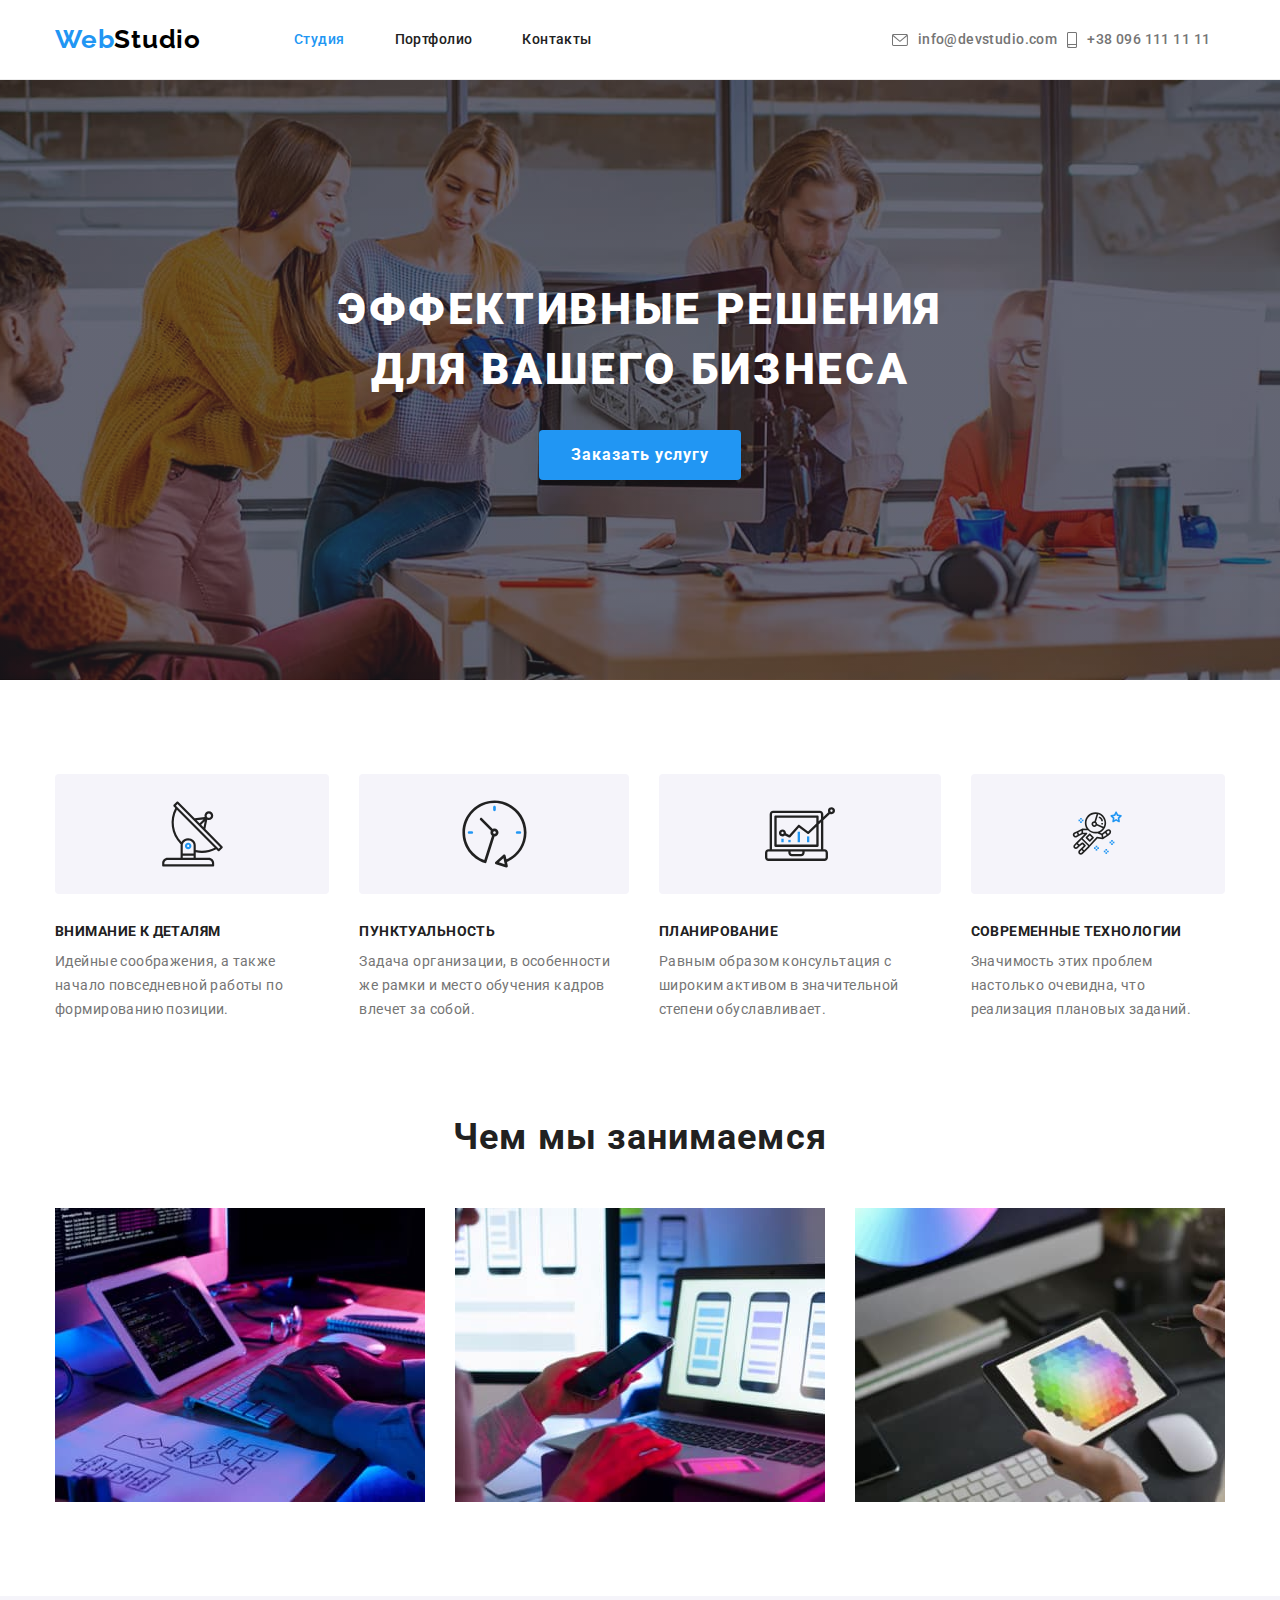
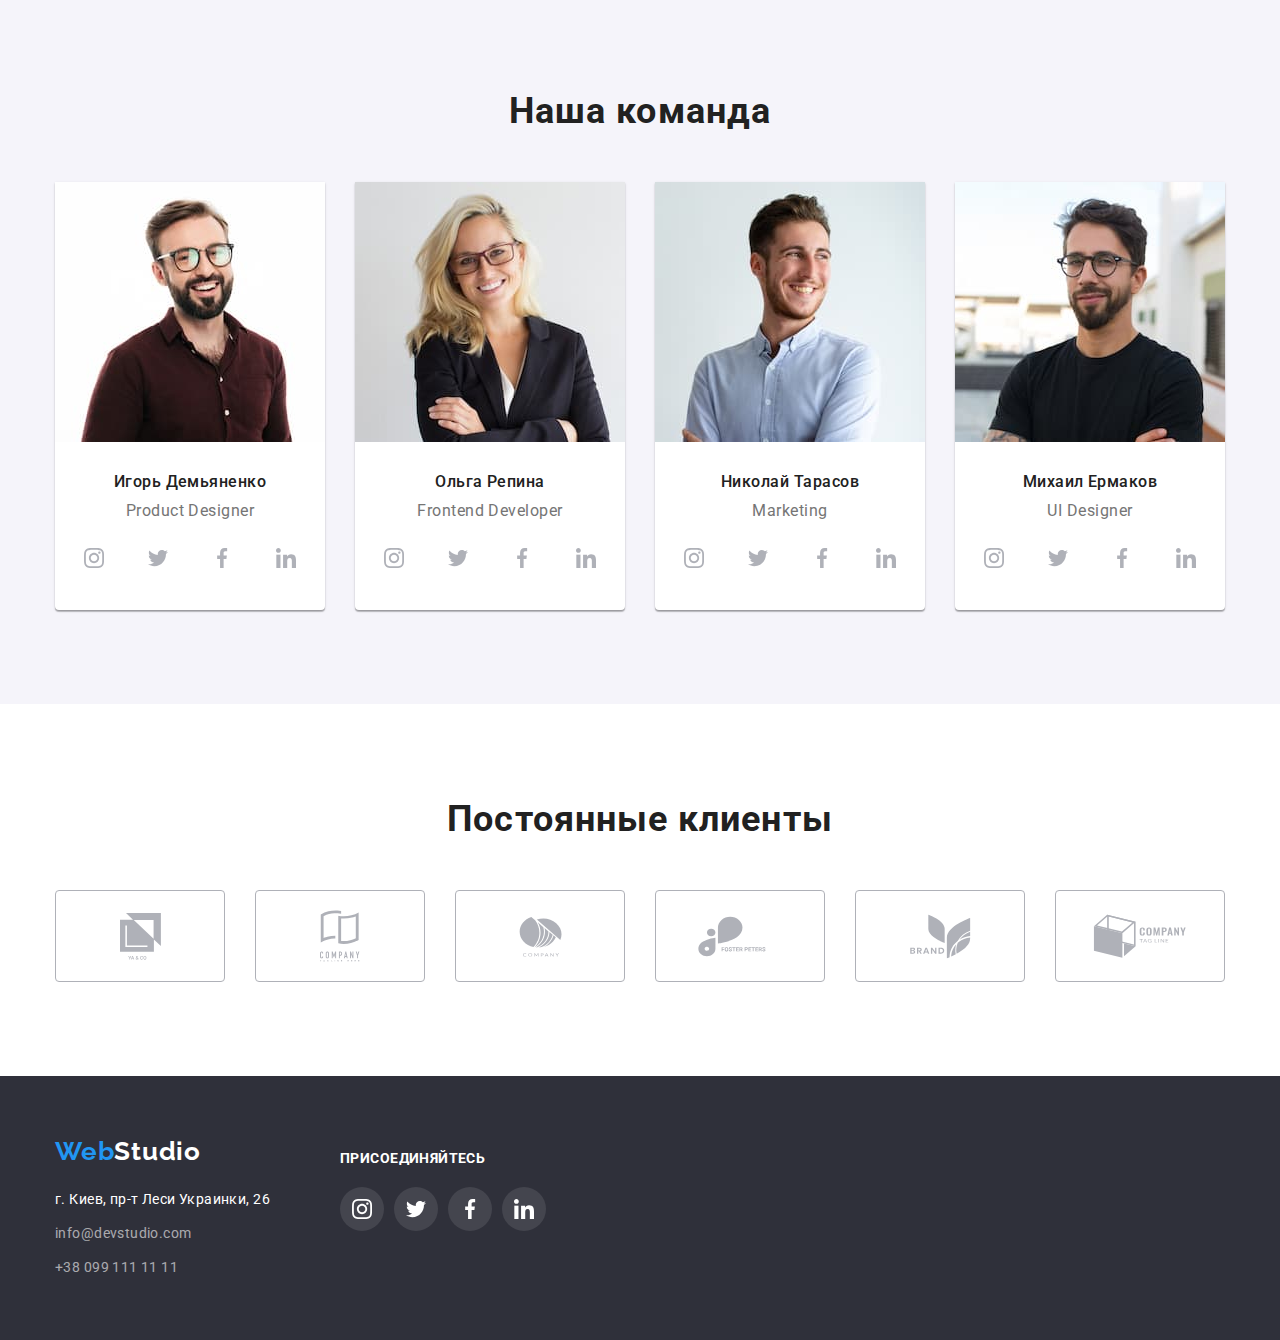
==== commit be027b2e: "updated" ====
--- a/index.html
+++ b/index.html
@@ -38,7 +38,7 @@
         </nav>
         <ul class="contacts list">
             <li class="contact"><a href="mailto:info@devstudio.com" class="contact-link" ><svg class="contact-link-icon" width="16" height="12"><use href="./images/icons.svg#icon-envelope-hover"></use></svg>info@devstudio.com</a></li>
-            <li class="contact"><a href="tel:+380961111111" class="contact-link" ><svg class="contact-link-icon" width="16" height="12"><use href="./images/icons.svg#icon-smartphone"></use></svg>+38 096 111 11 11</a></li>
+            <li class="contact"><a href="tel:+380961111111" class="contact-link" ><svg class="contact-link-icon" width="10" height="16"><use href="./images/icons.svg#icon-smartphone"></use></svg>+38 096 111 11 11</a></li>
         </ul>
             </div>
 
--- a/css/common.css
+++ b/css/common.css
@@ -135,6 +135,11 @@
 }
 
 
+.contact-link{
+    display: flex;
+    align-items: center;
+}
+
 .contact-link-icon{
     margin-right: 10px;
 }
@@ -145,8 +150,16 @@
 .contact-link:hover,
 .contact-link:focus {
     color: var(--text-bl-color);
-}
-
+   
+}
+
+.contact-link{
+fill: #757575;
+}
+
+.contact-link:hover .contact-link-icon{
+    fill:var(--accent-color);
+}
 
 /* Cекции  */
 .section {
@@ -240,18 +253,17 @@
     display: flex;
     align-items: center;
     border-radius: 50px;
+ 
+    background: rgba(255, 255, 255, 0.1);
+}
+
+
+.footer-soc-link{
+    display: flex;
+    justify-content: center;
+    align-items: center;
     width: 44px;
     height: 44px;
-    background: rgba(255, 255, 255, 0.1);
-}
-
-
-.footer-soc-link{
-    display: flex;
-    justify-content: center;
-    align-items: center;
-    width: 100%;
-    height: 100%;
 }
 
 .footer-soc-icon{
--- a/css/main.css
+++ b/css/main.css
@@ -13,6 +13,7 @@
     padding-top: 200px;
     padding-bottom: 200px;
     text-align: center;
+    max-width: 1600px;
 }
 /*   Эффективные решения для вашего бизнеса */
 .hero-title{
@@ -84,9 +85,7 @@
     align-items: center;
     background: #F5F4FA;
     border-radius: 4px;
-    width: 270px;
     height: 120px;
-    padding: 25px 101px;
     margin-bottom: 30px;
 }
 
@@ -142,6 +141,7 @@
 .team-item {
     flex-basis: calc((100%-120px)/4);
     margin-right: 30px;
+    background-color: #FFFFFF;
     box-shadow: 0px 1px 3px rgba(0, 0, 0, 0.12), 0px 1px 1px rgba(0, 0, 0, 0.14), 0px 2px 1px rgba(0, 0, 0, 0.2);
     border-radius: 0px 0px 4px 4px;
 }
@@ -172,38 +172,37 @@
 .team-content{
     padding-top: 30px;
     padding-bottom: 30px;
-    background-color: #FFFFFF;
 } 
 /* Постоянные клиенты */
 
 .clients.list{
     display: flex;
     justify-content: space-between;
+    gap: 30px;
    
 }
 
 .client-item{
     display: flex;
+    flex-basis: calc((100%-150px)/6);
+    justify-content: center;
+    align-items: center;
+}
+
+.client-item-link:hover,.client-item-link:focus{
+    border: 1px solid #2196F3;
+    border-radius: 4px;
+}
+
+.client-item-link{
+    display: flex;
+    justify-content: center;
+    align-items: center;
+    border: 1px solid #AFB1B8;
+    border-radius: 4px;
+    height: 92px;
     width: 170px;
-    height: 92px;
-    gap: 30px;
-    border: 1px solid #AFB1B8;
-    border-radius: 4px;
-    justify-content: center;
-    align-items: center;
-}
-
-.client-item:hover,.client-item:focus{
-    border: 1px solid #2196F3;
-    border-radius: 4px;
-}
-
-.client-item-link{
-    display: flex;
-    justify-content: center;
-    align-items: center;
-    width: 100%;
-    height: 100%;
+ 
   
 }
 
@@ -212,22 +211,15 @@
     justify-content: center;
     align-items: center;
     margin-top: 16px;
-
-}
-
-.team-soc-item{
-    width: 44px;
-    height: 44px;
-     gap: 10px;
-    display: flex;
-    justify-content: center;
-     align-items: center;
-    
-}
+    gap: 20px;
+}
+
+
 .team-soc-link:hover,
 .team-soc-link:focus{
     background-color: var(--accent-color);
     border-radius: 50px;
+
 }
 .team-soc-link:hover .team-icon,
 .team-soc-link:focus .team-icon{
@@ -240,9 +232,10 @@
     display: flex;
     justify-content: center;
     align-items: center;
-    width: 100%;
-    height: 100%;
-}
+    width: 44px;
+    height: 44px;
+}
+
 
 .team-icon{
     fill: #AFB1B8;
